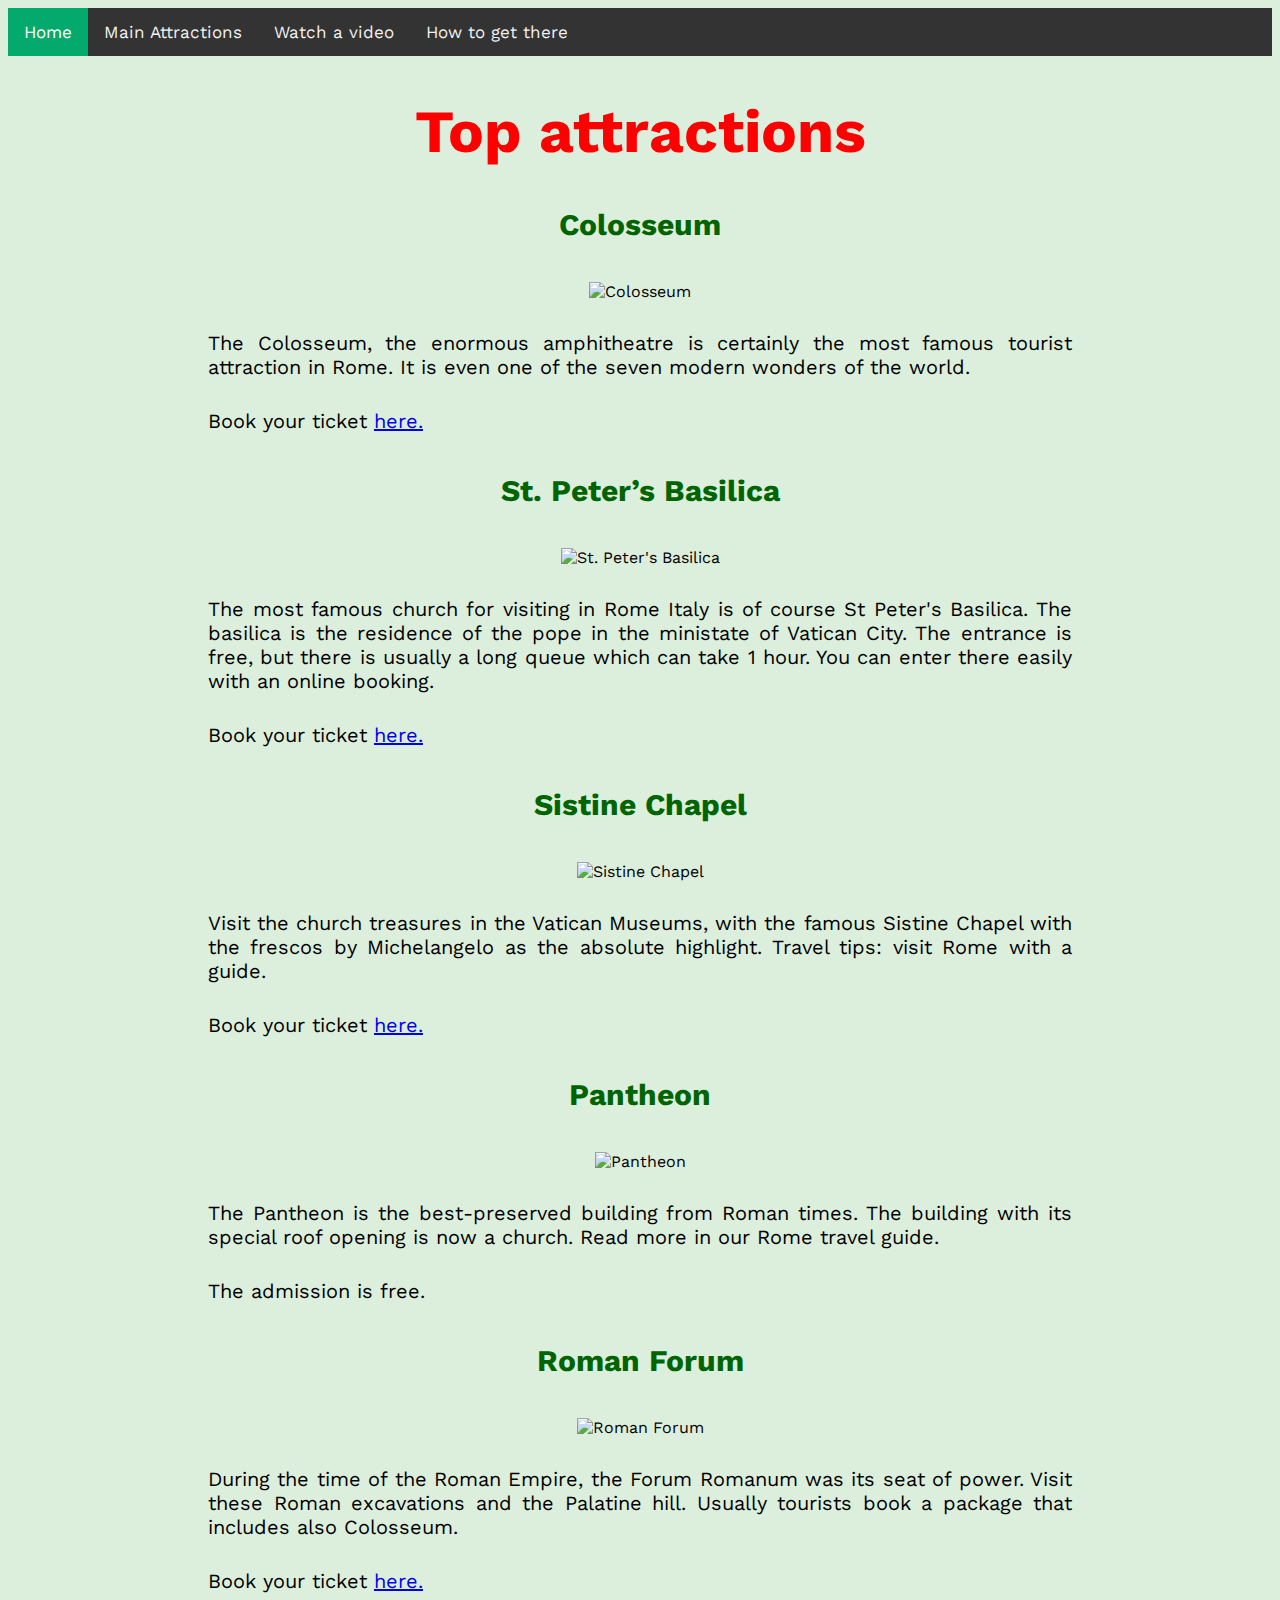
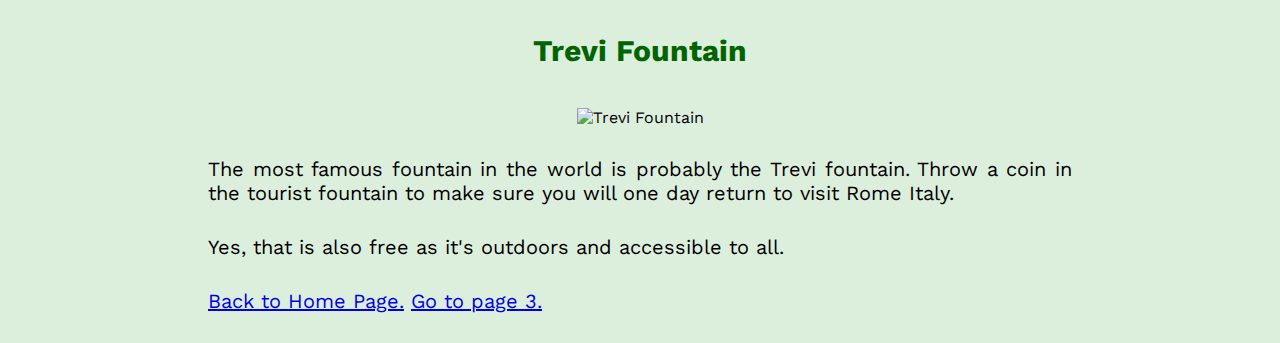
==== page2.html @ b5794b21 "Add files via upload" ====
<!DOCTYPE html>
<html lang="en">
<head>
    <meta charset="UTF-8">
    <meta http-equiv="X-UA-Compatible" content="IE=edge">
    <meta name="viewport" content="width=device-width, initial-scale=1.0">
    <link rel="stylesheet" href="main.css">
    <link href="Pictures/favicon.ico" rel="icon" type="image/x-icon" />
    <title>Main attractions</title>
</head>
<body>

<div class="topnav">
    <a class="active" href="index.html">Home</a>
    <a href="page2.html" target="_self">Main Attractions</a></a>
    <a href="page3.html" target="_self">Watch a video</a></a>
    <a href="page4.html" target="_self">How to get there</a></a>
    </div>

<div class="pictures">
    <h1>Top attractions</h1>
    <h2>Colosseum</h2>
    <img src="Pictures/Coliseo.jpg" alt="Colosseum">
    <p>The Colosseum, the enormous amphitheatre is certainly the most famous tourist attraction in Rome. It is even one of the seven modern wonders of the world.</p>
    <p>Book your ticket <a href="https://www.il-colosseo.it/en/prenotazioni.php?id=10" target="_blank" rel="external">here.</a></p>

    <h2>St. Peter’s Basilica</h2>
    <img src="Pictures/St Peters Basilic.jpg" alt="St. Peter's Basilica" >
    <p>The most famous church for visiting in Rome Italy is of course St Peter's Basilica. The basilica is the residence of the pope in the ministate of Vatican City. The entrance is free, but there is usually a long queue which can take 1 hour. You can enter there easily with an online booking.</p>
    <p>Book your ticket <a href="https://www.thevaticantickets.com/st-peters-basilica/" target="_blank" rel="external">here.</a></p>

    <h2>Sistine Chapel</h2>
    <img src="Pictures/Sistine Chappel.jpg" alt="Sistine Chapel" >
    <p>Visit the church treasures in the Vatican Museums, with the famous Sistine Chapel with the frescos by Michelangelo as the absolute highlight. Travel tips: visit Rome with a guide.</p>
    <p>Book your ticket <a href="https://tickets.museivaticani.va/home" target="_blank" rel="external">here.</a></p>

    <h2>Pantheon</h2>
    <img src="Pictures/Panthenon.jpg" alt="Pantheon" >
    <p>The Pantheon is the best-preserved building from Roman times. The building with its special roof opening is now a church. Read more in our Rome travel guide.</p>
    <p>The admission is free.</p>

    <h2>Roman Forum</h2>
    <img src="Pictures/Forum romano.jpg" alt="Roman Forum" >
    <p>During the time of the Roman Empire, the Forum Romanum was its seat of power. Visit these Roman excavations and the Palatine hill. Usually tourists book a package that includes also Colosseum.</p>
    <p>Book your ticket <a href="https://rb.gy/pxsui9" target="_blank" rel="external">here.</a></p>

    <h2>Trevi Fountain</h2>
    <img src="Pictures/Fontana di Trevi.jpg" alt="Trevi Fountain" >
    <p>The most famous fountain in the world is probably the Trevi fountain. Throw a coin in the tourist fountain to make sure you will one day return to visit Rome Italy.</p>
    <p>Yes, that is also free as it's outdoors and accessible to all.</p>
</div>

<p><a href="index.html" target="_self">Back to Home Page.</a>   <a href="page3.html" target="_self">Go to page 3.</a></p>

</body>
</html>
---- main.css ----
@import url('https://fonts.googleapis.com/css2?family=Work+Sans:ital,wght@0,100;0,200;0,300;0,400;0,500;0,600;0,700;0,800;0,900;1,100;1,200;1,300;1,400;1,500;1,600;1,700;1,800;1,900&display=swap');

body {
    font-family: 'Work Sans', sans-serif;
    text-align: justify;
    background-color: rgb(220, 238, 220);
}

.topnav {
    background-color: #333;
    overflow: hidden;
  }
  
.topnav a {
    float: left;
    color: #f2f2f2;
    text-align: center;
    padding: 14px 16px;
    text-decoration: none;
    font-size: 17px;
  }
  
.topnav a:hover {
    background-color: #ddd;
    color: black;
  }
  
.topnav a.active {
    background-color: #04AA6D;
    color: white;
}

.pictures {
    text-align: center;
}

.pichome {
    text-align: center;
}

img {
    width: 900px;
    }

h1 {
    font-size: 60px;
    margin: 40px;
    text-align:center;
    color:red
}

h2 {
    font-size: 30px;
    margin: 40px;
    text-align:center;
    color:darkgreen
    }

p {
    margin: 30px 200px 30px;
    font-weight: 400;
    font-size: 20px;
    text-align:justify
}

iframe.center {
    display: block;
    margin-left: auto;
    margin-right: auto;
  }

.footer {
    position:inherit;
    left: 0;
    bottom: 10px;
    width: 100%;
    background-color:darkgreen;
    color: white;
    text-align:center;
}
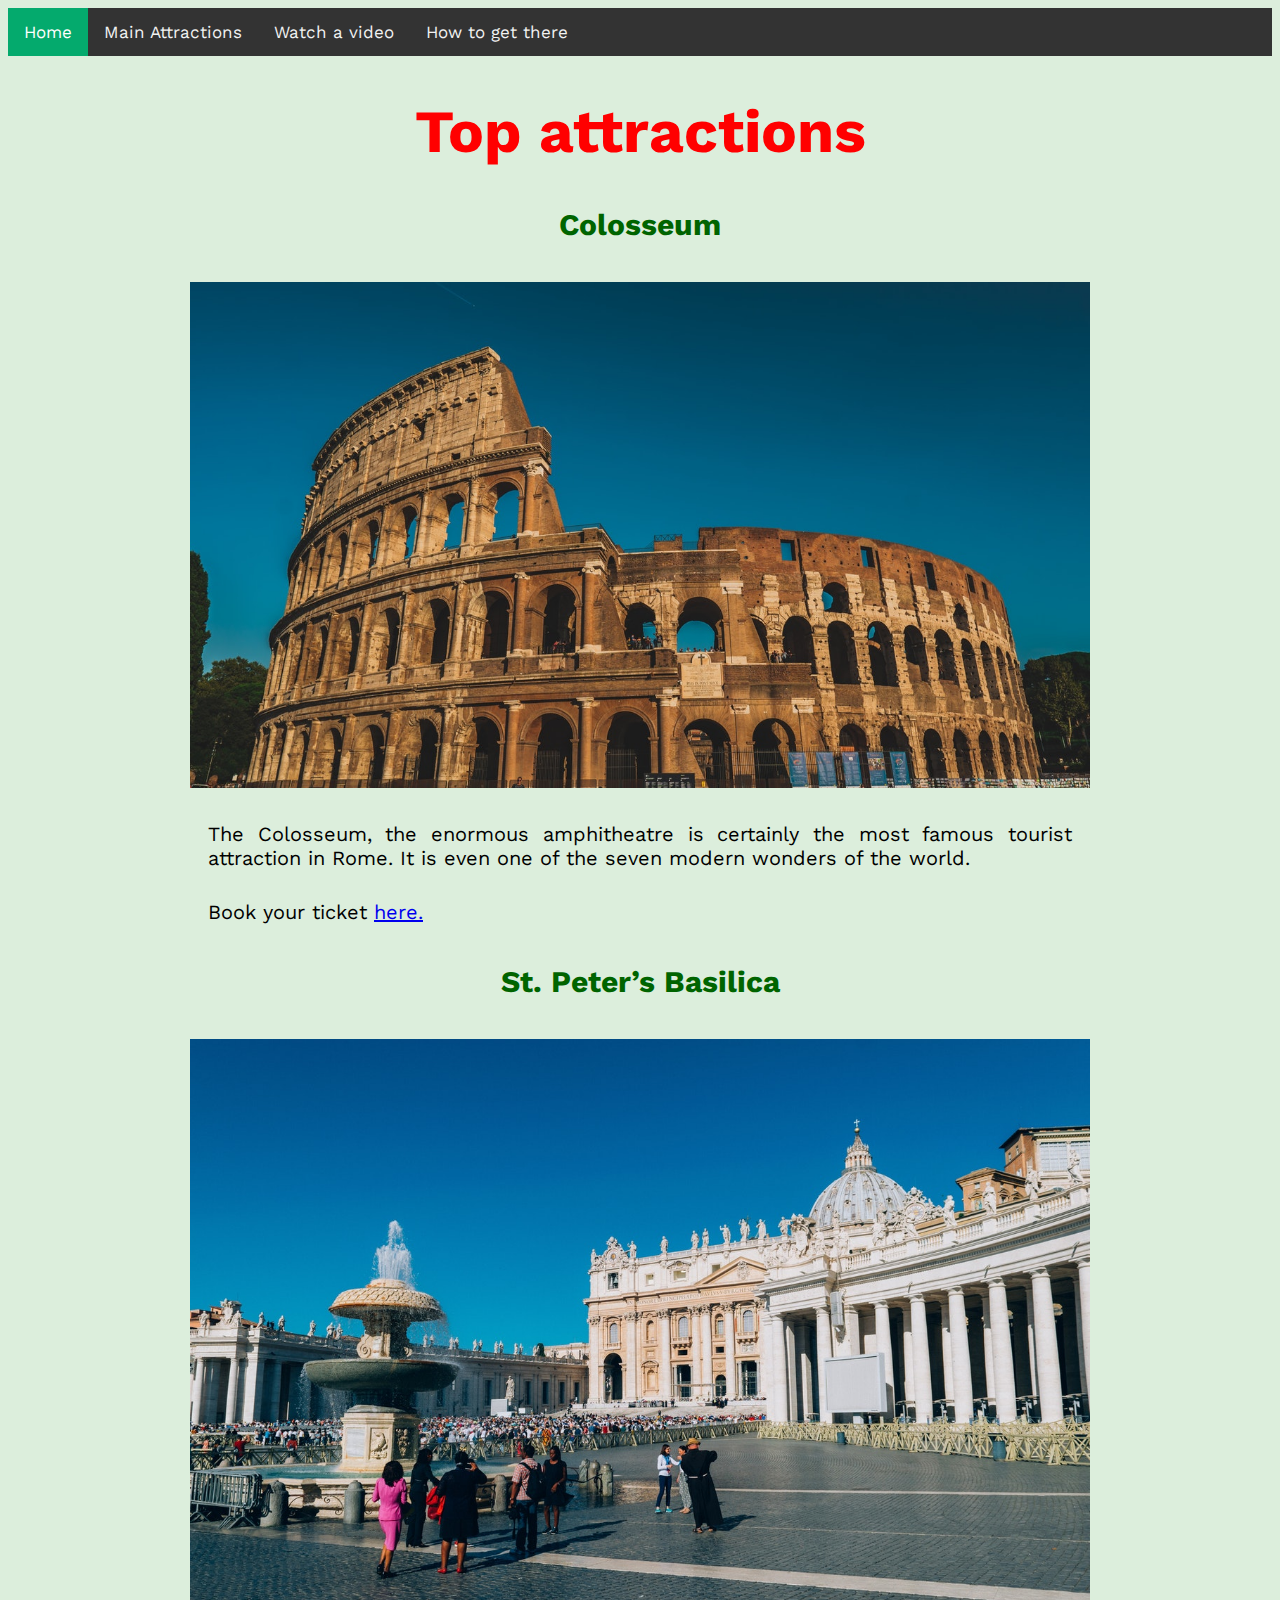
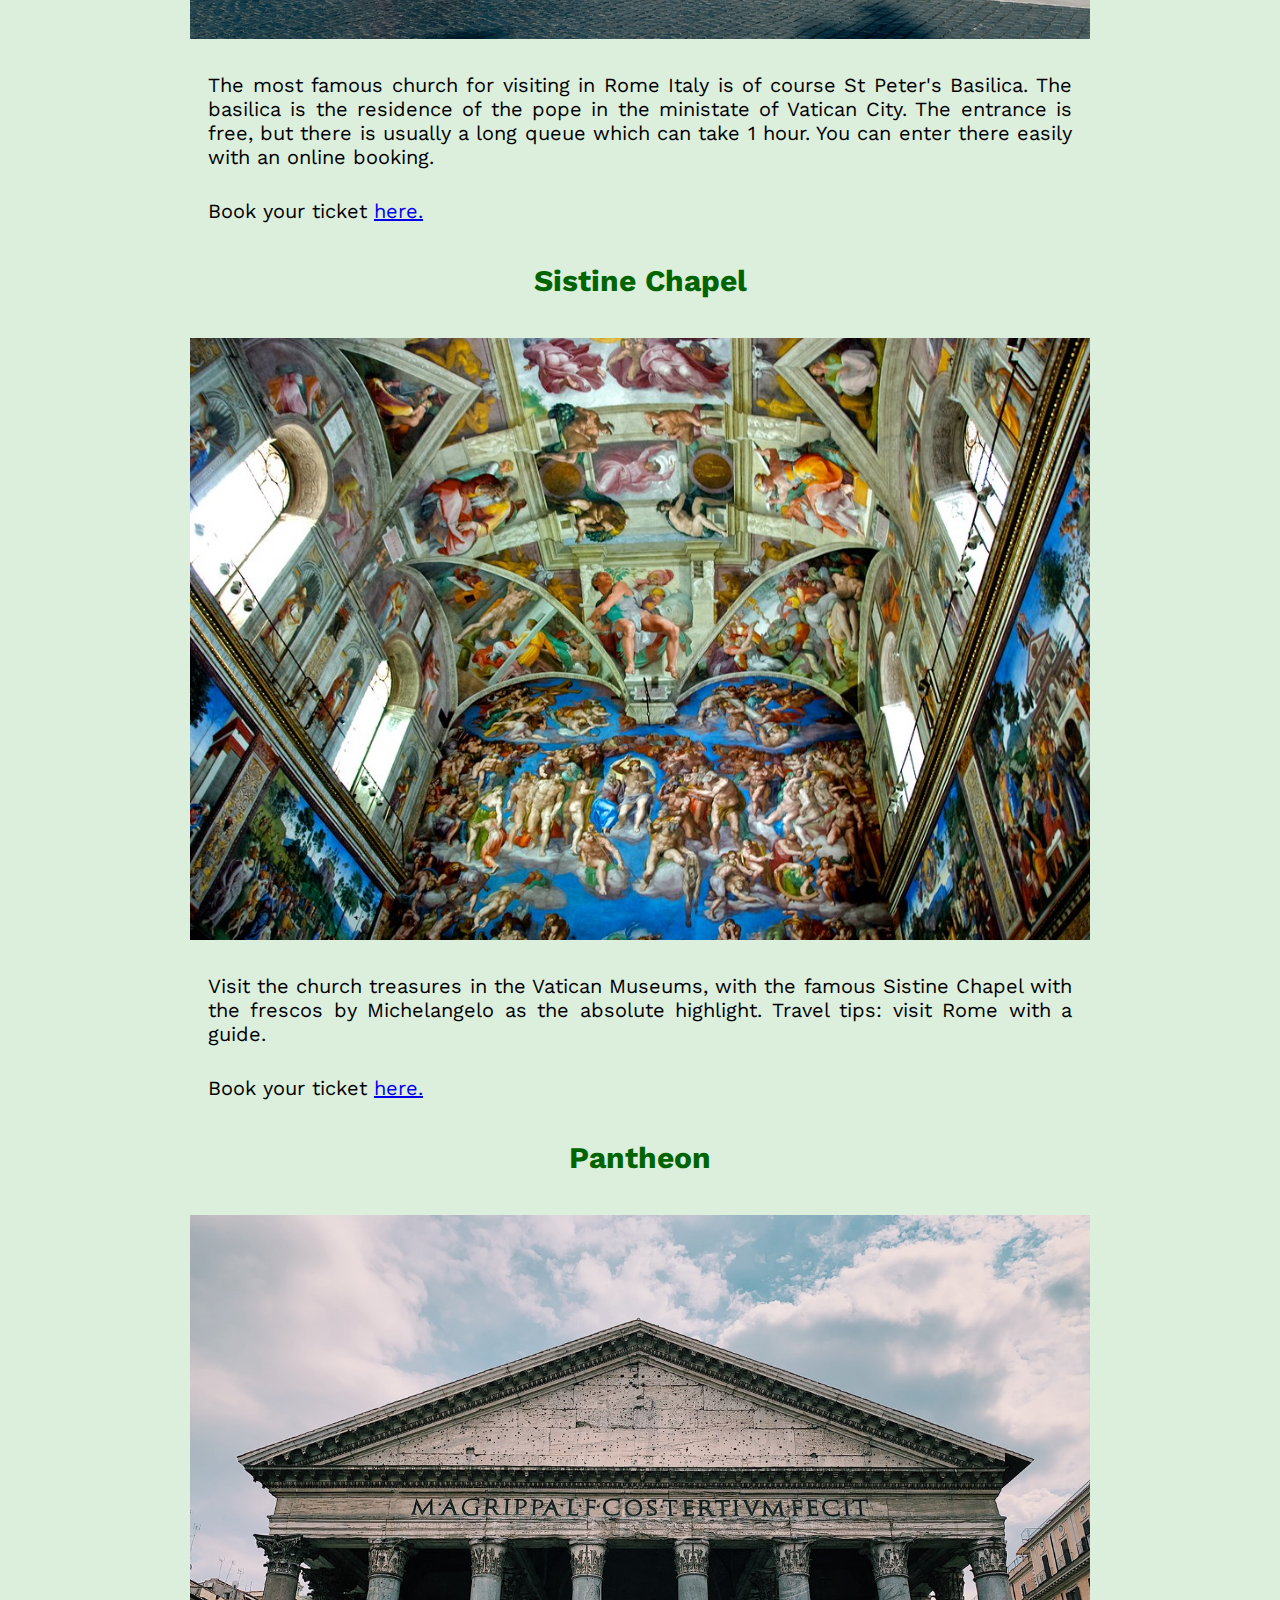
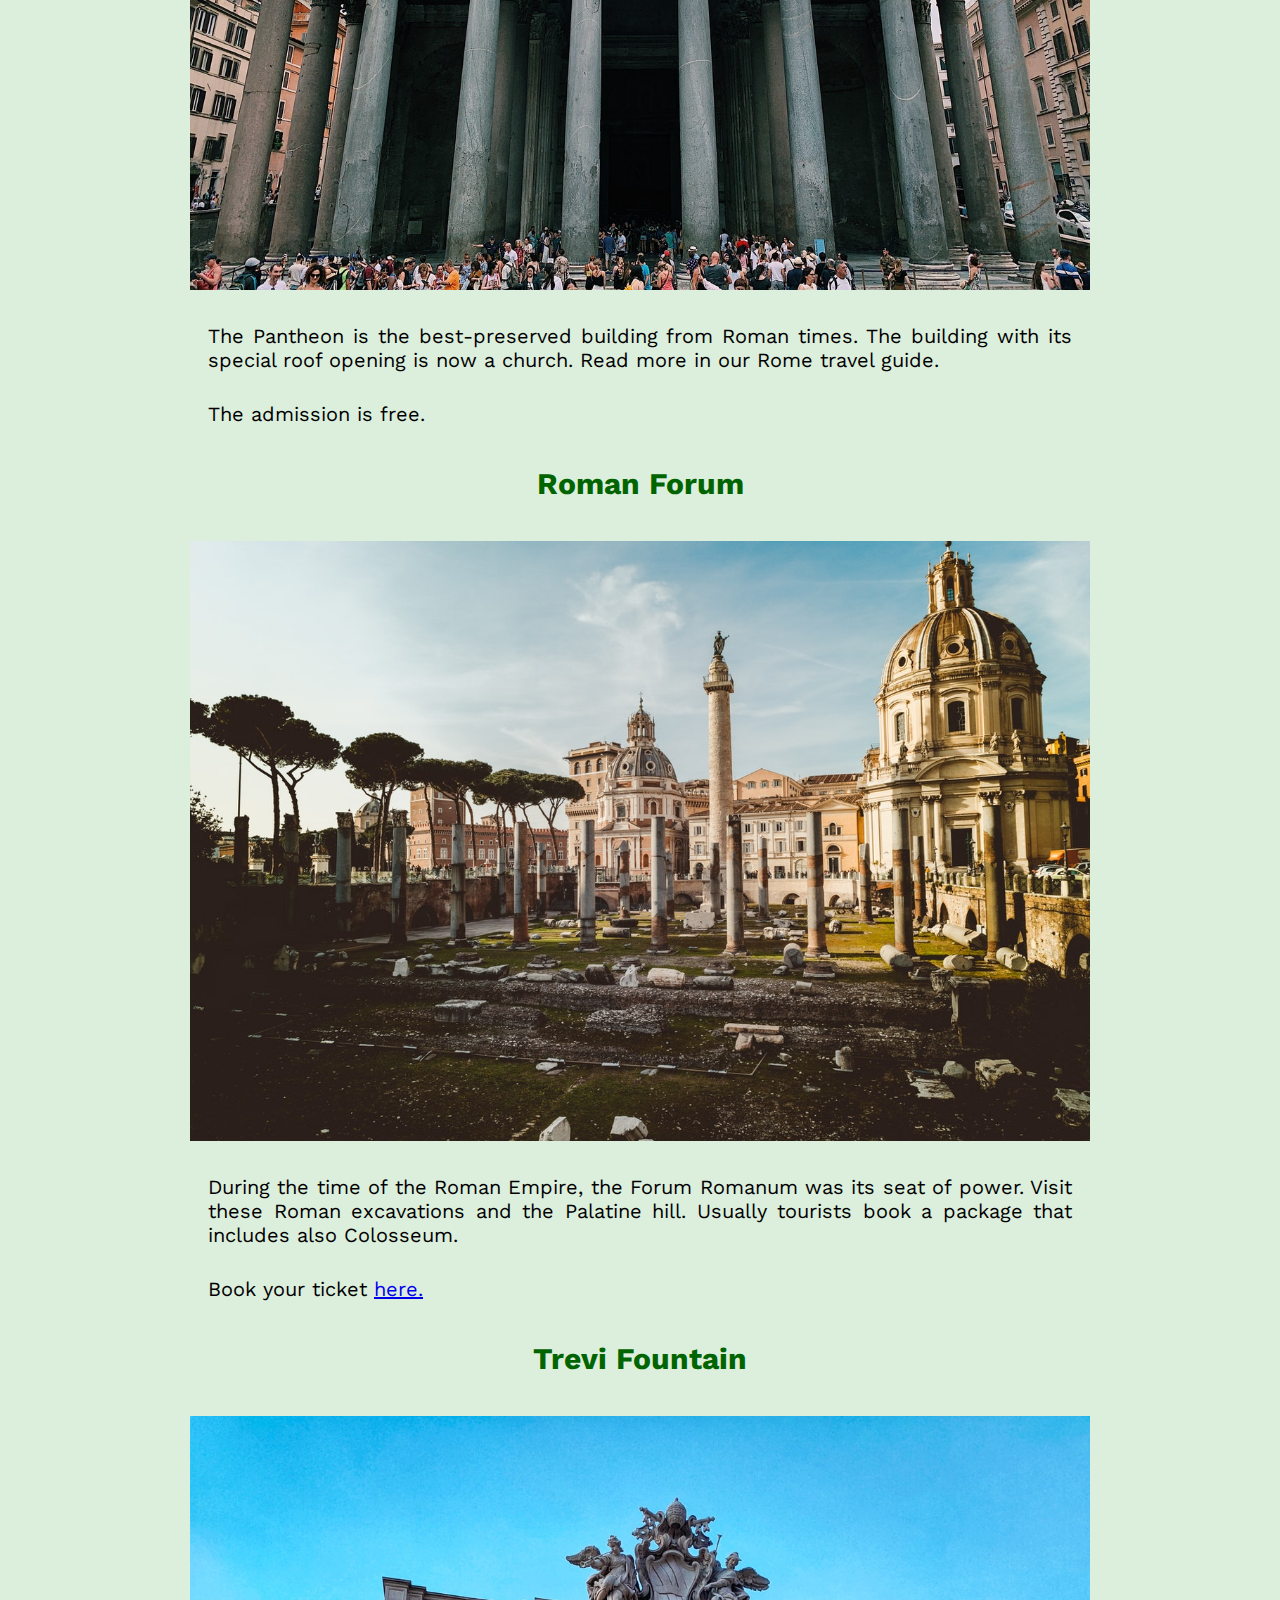
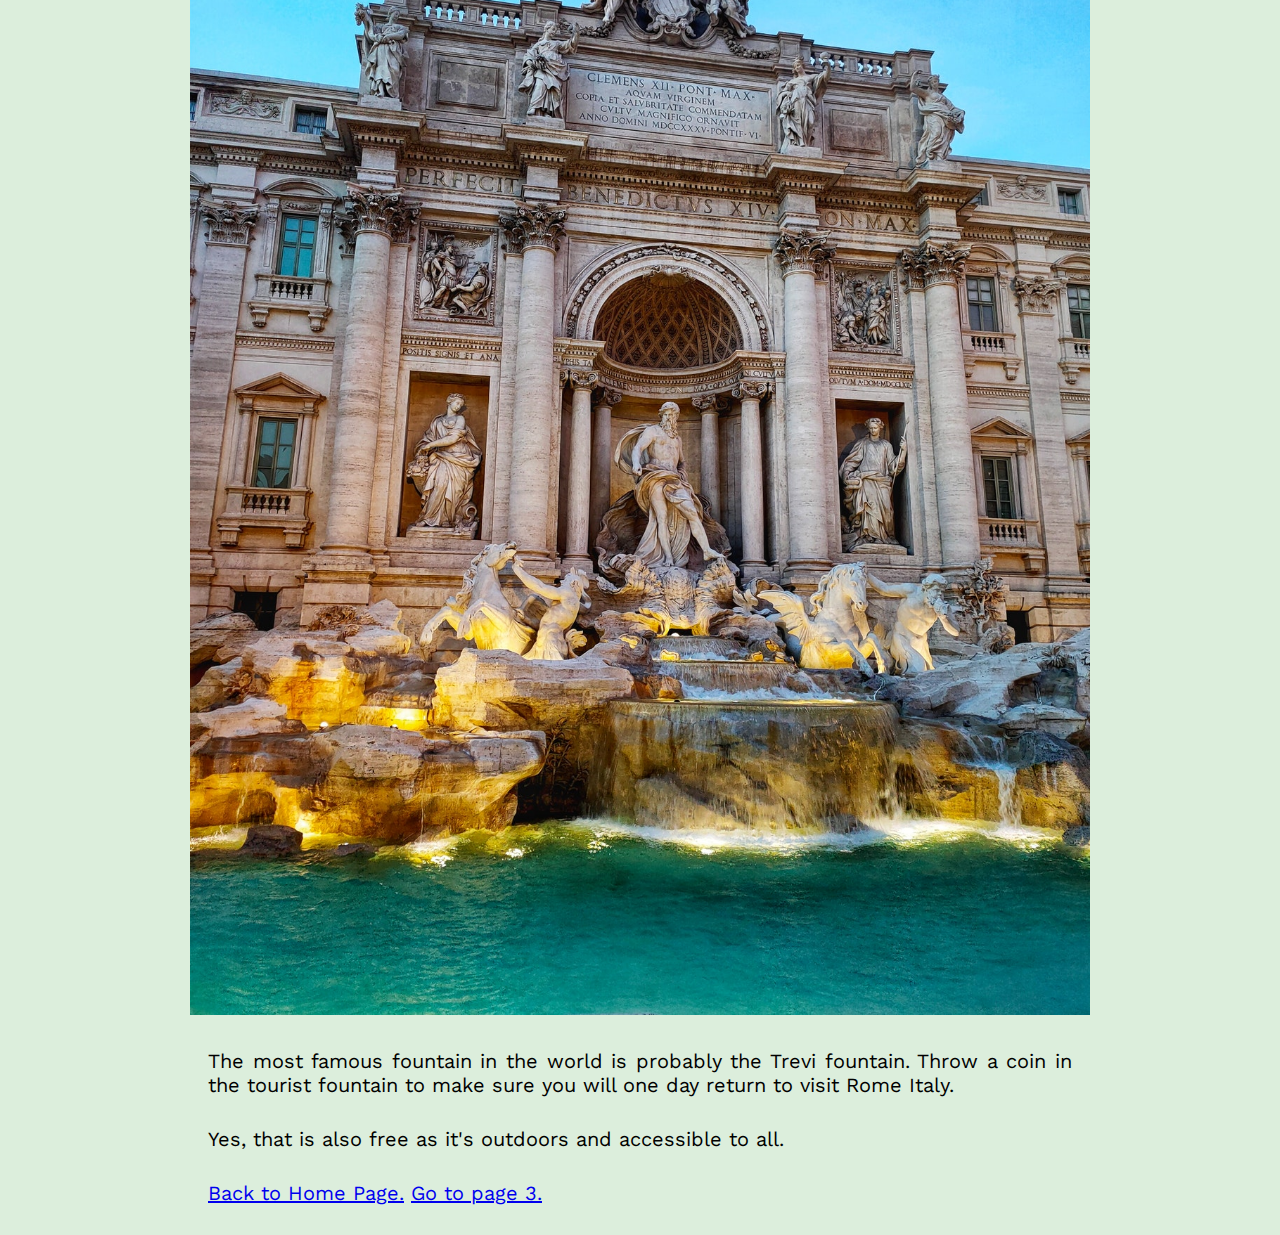
==== commit 47e85516: "Update page2.html" ====
--- a/page2.html
+++ b/page2.html
@@ -5,7 +5,7 @@
     <meta http-equiv="X-UA-Compatible" content="IE=edge">
     <meta name="viewport" content="width=device-width, initial-scale=1.0">
     <link rel="stylesheet" href="main.css">
-    <link href="Pictures/favicon.ico" rel="icon" type="image/x-icon" />
+    <link href="favicon.ico" rel="icon" type="image/x-icon" />
     <title>Main attractions</title>
 </head>
 <body>
@@ -20,32 +20,32 @@
 <div class="pictures">
     <h1>Top attractions</h1>
     <h2>Colosseum</h2>
-    <img src="Pictures/Coliseo.jpg" alt="Colosseum">
+    <img src="Coliseo.jpg" alt="Colosseum">
     <p>The Colosseum, the enormous amphitheatre is certainly the most famous tourist attraction in Rome. It is even one of the seven modern wonders of the world.</p>
     <p>Book your ticket <a href="https://www.il-colosseo.it/en/prenotazioni.php?id=10" target="_blank" rel="external">here.</a></p>
 
     <h2>St. Peter’s Basilica</h2>
-    <img src="Pictures/St Peters Basilic.jpg" alt="St. Peter's Basilica" >
+    <img src="St Peters Basilic.jpg" alt="St. Peter's Basilica" >
     <p>The most famous church for visiting in Rome Italy is of course St Peter's Basilica. The basilica is the residence of the pope in the ministate of Vatican City. The entrance is free, but there is usually a long queue which can take 1 hour. You can enter there easily with an online booking.</p>
     <p>Book your ticket <a href="https://www.thevaticantickets.com/st-peters-basilica/" target="_blank" rel="external">here.</a></p>
 
     <h2>Sistine Chapel</h2>
-    <img src="Pictures/Sistine Chappel.jpg" alt="Sistine Chapel" >
+    <img src="Sistine Chappel.jpg" alt="Sistine Chapel" >
     <p>Visit the church treasures in the Vatican Museums, with the famous Sistine Chapel with the frescos by Michelangelo as the absolute highlight. Travel tips: visit Rome with a guide.</p>
     <p>Book your ticket <a href="https://tickets.museivaticani.va/home" target="_blank" rel="external">here.</a></p>
 
     <h2>Pantheon</h2>
-    <img src="Pictures/Panthenon.jpg" alt="Pantheon" >
+    <img src="Panthenon.jpg" alt="Pantheon" >
     <p>The Pantheon is the best-preserved building from Roman times. The building with its special roof opening is now a church. Read more in our Rome travel guide.</p>
     <p>The admission is free.</p>
 
     <h2>Roman Forum</h2>
-    <img src="Pictures/Forum romano.jpg" alt="Roman Forum" >
+    <img src="Forum romano.jpg" alt="Roman Forum" >
     <p>During the time of the Roman Empire, the Forum Romanum was its seat of power. Visit these Roman excavations and the Palatine hill. Usually tourists book a package that includes also Colosseum.</p>
     <p>Book your ticket <a href="https://rb.gy/pxsui9" target="_blank" rel="external">here.</a></p>
 
     <h2>Trevi Fountain</h2>
-    <img src="Pictures/Fontana di Trevi.jpg" alt="Trevi Fountain" >
+    <img src="Fontana di Trevi.jpg" alt="Trevi Fountain" >
     <p>The most famous fountain in the world is probably the Trevi fountain. Throw a coin in the tourist fountain to make sure you will one day return to visit Rome Italy.</p>
     <p>Yes, that is also free as it's outdoors and accessible to all.</p>
 </div>
@@ -53,4 +53,4 @@
 <p><a href="index.html" target="_self">Back to Home Page.</a>   <a href="page3.html" target="_self">Go to page 3.</a></p>
 
 </body>
-</html>+</html>
